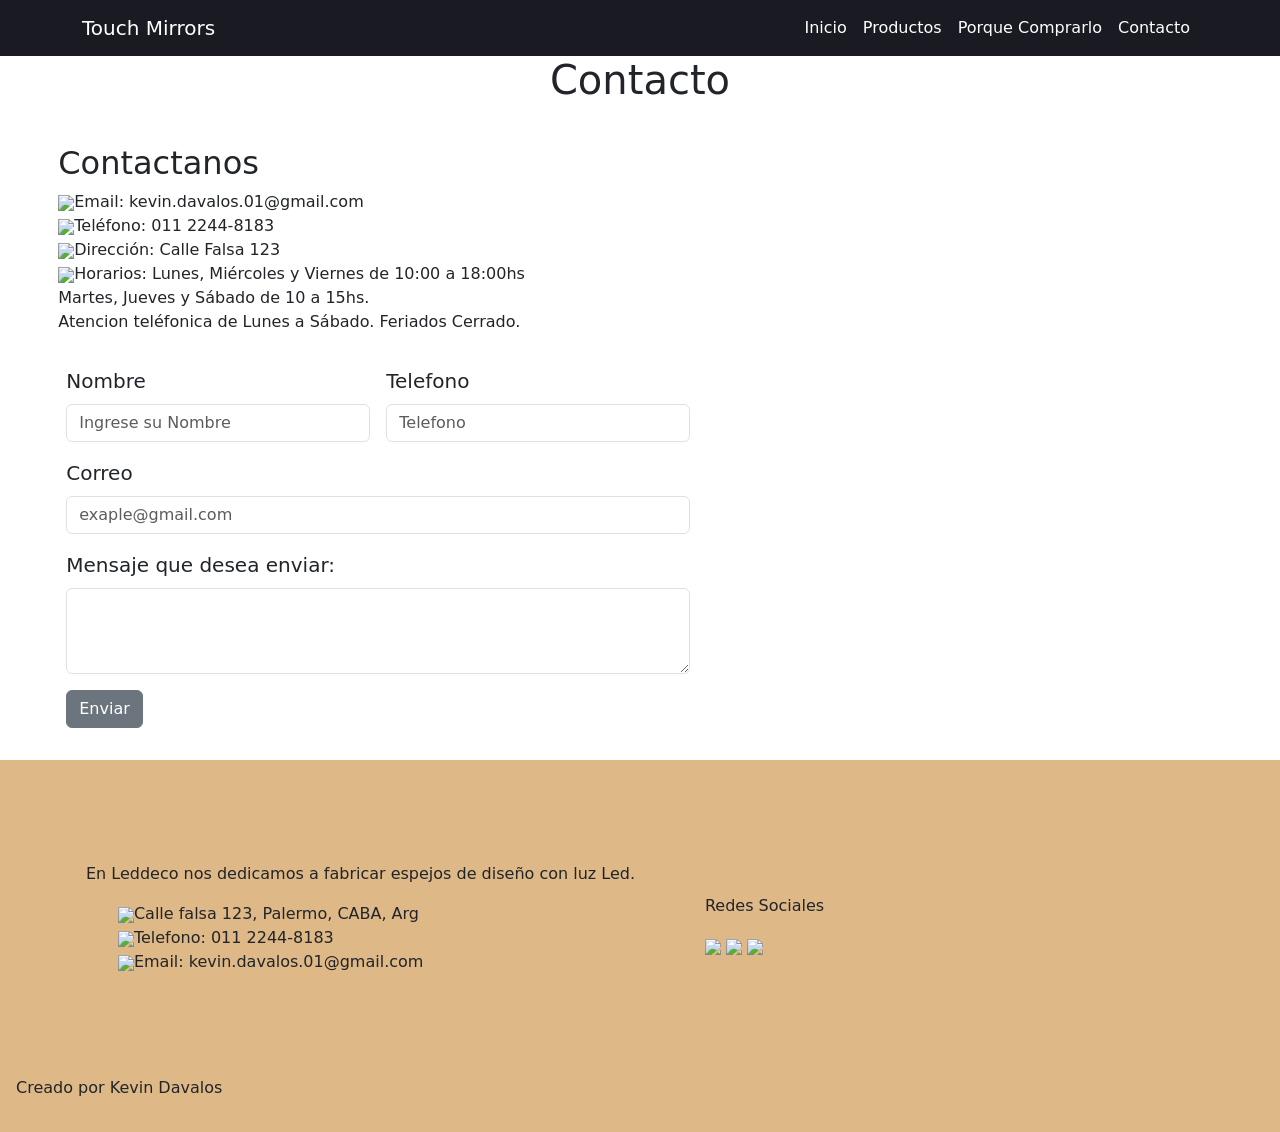
==== secciones/contacto.html @ 637d39f2 "first commit" ====
<!DOCTYPE html>
<html lang="en">
<head>
    <meta charset="UTF-8">
    <meta http-equiv="X-UA-Compatible" content="IE=edge">
    <meta name="viewport" content="width=device-width, initial-scale=1.0">
    <meta name="description" content="Contactate con nosotros para saber el espejo ideal.">
    <meta name="keywords" content="Espejos Led, Espejos, Espejos tactiles, Touch Mirror">
    <link href="https://cdn.jsdelivr.net/npm/bootstrap@5.1.3/dist/css/bootstrap.min.css" rel="stylesheet" integrity="sha384-1BmE4kWBq78iYhFldvKuhfTAU6auU8tT94WrHftjDbrCEXSU1oBoqyl2QvZ6jIW3" crossorigin="anonymous">
    <link rel="stylesheet" href="../css/estilos.css">
    <title>Contacto</title>
</head>
<body>
    <div class="grid-container">
        <header>
            <nav class="navbar navbar-expand-lg navbar-light colorNav">
                <div class="container">
                    <a class="navbar-brand text-white" href="#">Touch Mirrors</a>
                    <button class="navbar-toggler" type="button" data-bs-toggle="collapse" data-bs-target="#navbarNav" aria-controls="navbarNav" aria-expanded="false" aria-label="Toggle navigation">
                        <span class="navbar-toggler-icon"></span>
                    </button>
                    <div class="collapse navbar-collapse justify-content-end" id="navbarNav">
                        <ul class="navbar-nav">
                            <li class="nav-item">
                                <a class="nav-link text-white" href="../index.html">Inicio</a>
                            </li>
                            <li class="nav-item">
                                <a class="nav-link text-white" href="./productos.html">Productos</a>
                            </li>
                            <li class="nav-item">
                                <a class="nav-link text-white" href="./porquecomprarlo.html">Porque Comprarlo</a>
                            </li>
                            <li class="nav-item">
                                <a class="nav-link text-white" href="./contacto.html">Contacto</a>
                            </li>
                        </ul>
                    </div>
                </div>
              </nav>
        </header>
        <main>
            <section class="title-contacto">
                <h1>Contacto</h1>
            </section>
            <section class="container-flex-contacto">
                <div class="datos-formulario">
                    <h2>Contactanos</h2>
                    <ul>
                        <li><img src="https://img.icons8.com/ios/20/000000/new-post.png"/>Email: kevin.davalos.01@gmail.com</li>
                        <li><img src="https://img.icons8.com/ios/20/000000/phone.png"/>Teléfono: 011 2244-8183</li>
                        <li><img src="https://img.icons8.com/ios/20/000000/marker--v1.png"/>Dirección: Calle Falsa 123</li>
                        <li><img src="https://img.icons8.com/ios/20/000000/delivery-time.png"/>Horarios: Lunes, Miércoles y Viernes de 10:00 a 18:00hs</li>
                        <li>Martes, Jueves y Sábado de 10 a 15hs.</li>
                        <li>Atencion teléfonica de Lunes a Sábado. Feriados Cerrado.</li>
                    </ul>
                    <!-- <p>Email: kevin.davalos.01@gmail.com
                            Teléfono: 011 2244-8183
                            Dirección: Calle Falsa 123
                            Horarios: Lunes, Miércoles y Viernes de 10:00 a 18:00hs
                                    Martes, Jueves y Sábado de 10 a 15hs.
                            Atencion teléfonica de Lunes a Sábado. Feriados Cerrado.</p> -->
                    <form class="row g-3">
                        <div class="col-md-6">
                            <label for="Nombre" class="form-label fs-5">Nombre</label>
                            <input type="text" class="form-control" id="Nombre" placeholder="Ingrese su Nombre">
                        </div>
                        <div class="col-md-6">
                            <label for="telefono" class="form-label fs-5">Telefono</label>
                            <input type="tel" class="form-control" id="telefono" placeholder="Telefono">
                        </div>
                        <div class="col-md-12">
                            <label for="email" class="form-label fs-5">Correo</label>
                            <input type="email" class="form-control" id="email" placeholder="exaple@gmail.com">
                        </div>
                        <div class="col-md-12">
                            <label for="consulta" class="form-label fs-5">Mensaje que desea enviar:</label>
                            <textarea class="form-control" id="consulta" rows="3"></textarea>
                        </div>
                        <div class="col-12">
                            <button class="btn btn-secondary" type="submit">Enviar</button>
                        </div>
                    </form>
                </div>
                
                <iframe src="https://www.google.com/maps/embed?pb=!1m18!1m12!1m3!1d3283.335270180261!2d-58.41808983364194!3d-34.62096686867884!2m3!1f0!2f0!3f0!3m2!1i1024!2i768!4f13.1!3m3!1m2!1s0x95bccb98ab026173%3A0x38e312446a074dca!2sYan%20Rivas%20%7C%20Yoga%20%26%20Meditation!5e0!3m2!1ses!2sar!4v1658003781964!5m2!1ses!2sar" width="600" height="450" style="border:0;" allowfullscreen="" loading="lazy" referrerpolicy="no-referrer-when-downgrade"></iframe>
                
            </section>
        </main>
        <footer>
            <div class="container-flex-footer">
                <div class="container-datos">
                    <p>En Leddeco nos dedicamos a fabricar espejos de diseño con luz Led.</p>
                    <ul>
                        <li><img src="https://img.icons8.com/ios/20/000000/marker--v1.png"/>Calle falsa 123, Palermo, CABA, Arg</li>
                        <li><img src="https://img.icons8.com/ios/20/000000/phone.png"/>Telefono: 011 2244-8183</li>
                        <li><img src="https://img.icons8.com/ios/20/000000/new-post.png"/>Email: kevin.davalos.01@gmail.com</li>
                    </ul>
                </div>
                <div>
                    <p>Redes Sociales</p>
                    <a target="_blank" href="https://www.instagram.com/"><img src="https://img.icons8.com/fluency/35/000000/instagram-new.png"/></a>
                    <a target="_blank" href="https://es-la.facebook.com/"><img src="https://img.icons8.com/color/35/000000/facebook-new.png"/></a>
                    <a target="_blank" href="https://twitter.com/i/flow/login"><img src="https://img.icons8.com/color/35/000000/twitter--v1.png"/></a>
                    
                </div>
                <iframe src="https://www.google.com/maps/embed?pb=!1m18!1m12!1m3!1d3283.335270180261!2d-58.41808983364194!3d-34.62096686867884!2m3!1f0!2f0!3f0!3m2!1i1024!2i768!4f13.1!3m3!1m2!1s0x95bccb98ab026173%3A0x38e312446a074dca!2sYan%20Rivas%20%7C%20Yoga%20%26%20Meditation!5e0!3m2!1ses!2sar!4v1658003781964!5m2!1ses!2sar" width="600" height="450" style="border:0;" allowfullscreen="" loading="lazy" referrerpolicy="no-referrer-when-downgrade"></iframe>
            </div>
            <div class="autor-footer">
                <p>Creado por Kevin Davalos</p>
            </div>
        </footer>
    </div>
    <script src="https://cdn.jsdelivr.net/npm/bootstrap@5.1.3/dist/js/bootstrap.bundle.min.js"
    integrity="sha384-ka7Sk0Gln4gmtz2MlQnikT1wXgYsOg+OMhuP+IlRH9sENBO0LRn5q+8nbTov4+1p" crossorigin="anonymous">
  </script>
</body>
</html>
---- css/estilos.css ----
/* Acomodamiento de area */
header {
  grid-area: header; }

main {
  grid-area: main; }

footer {
  grid-area: footer; }

/* Grilla General */
.grid-container {
  display: grid;
  grid-template-areas: "header" "main" "footer";
  grid-template-columns: auto;
  grid-template-rows: repeat(3, auto); }
  @media (min-width: 768px) {
    .grid-container {
      grid-template-areas: "header header" "main main" "footer footer";
      grid-template-columns: repeat(2, auto);
      grid-template-rows: repeat(3, auto); } }
  @media (min-width: 1024px) {
    .grid-container {
      grid-template-areas: "header header header" "main main main" "footer footer footer";
      grid-template-columns: repeat(3, auto);
      grid-template-rows: repeat(3, auto); } }

header .colorNav {
  background-color: #1a1a22; }

main .container-fondoIndex {
  background-color: black;
  min-height: 91vh;
  display: flex;
  flex-direction: column;
  justify-content: center; }
  @media (min-width: 768px) {
    main .container-fondoIndex {
      flex-direction: row;
      justify-content: space-evenly;
      align-items: center; } }
  @media (min-width: 1024px) {
    main .container-fondoIndex {
      flex-direction: row;
      justify-content: space-evenly;
      align-items: center; } }
  main .container-fondoIndex h1 {
    color: white;
    text-align: center; }
    @media (min-width: 768px) {
      main .container-fondoIndex h1 {
        font-size: 3rem; } }
    @media (min-width: 1024px) {
      main .container-fondoIndex h1 {
        font-size: 5rem; } }
  main .container-fondoIndex .imgfondo {
    width: 20rem;
    margin: 0 auto; }
    @media (min-width: 768px) {
      main .container-fondoIndex .imgfondo {
        margin: 0;
        width: 25rem; } }
    @media (min-width: 1024px) {
      main .container-fondoIndex .imgfondo {
        margin: 0;
        width: 28rem; } }

main .container-flex-Nosotros {
  display: flex;
  flex-direction: column;
  padding: 2rem 0; }
  @media (min-width: 768px) {
    main .container-flex-Nosotros {
      flex-direction: row; } }
  main .container-flex-Nosotros .imgNosotros {
    width: 100%; }
    @media (min-width: 768px) {
      main .container-flex-Nosotros .imgNosotros {
        width: 28rem; } }
    @media (min-width: 1024px) {
      main .container-flex-Nosotros .imgNosotros {
        width: 35rem; } }
  main .container-flex-Nosotros .containerNosotros {
    padding: 1.5rem;
    display: flex;
    flex-direction: column; }
    @media (min-width: 1024px) {
      main .container-flex-Nosotros .containerNosotros {
        padding: 0.9rem 2rem;
        width: 55%; } }
    @media (min-width: 1024px) {
      main .container-flex-Nosotros .containerNosotros h2 {
        font-size: 3rem; } }
    main .container-flex-Nosotros .containerNosotros a {
      text-decoration: none; }

main .destacado {
  display: flex;
  flex-direction: column; }
  main .destacado h3 {
    text-align: center;
    margin-bottom: 1rem; }
  main .destacado .container-destacado {
    display: flex;
    flex-wrap: wrap;
    justify-content: space-evenly; }
    @media (min-width: 576px) {
      main .destacado .container-destacado {
        justify-content: space-evenly; } }
    main .destacado .container-destacado .producto {
      height: auto;
      margin-bottom: 1rem; }
      main .destacado .container-destacado .producto img {
        width: 11rem; }
        @media (min-width: 528px) {
          main .destacado .container-destacado .producto img {
            width: 13rem; } }
        @media (min-width: 768px) {
          main .destacado .container-destacado .producto img {
            width: 16rem; } }
      main .destacado .container-destacado .producto h4 {
        text-align: center;
        margin-bottom: 5px; }
      main .destacado .container-destacado .producto p {
        text-align: center;
        margin-bottom: 3px; }
      main .destacado .container-destacado .producto .button {
        display: flex;
        justify-content: center; }
        main .destacado .container-destacado .producto .button a {
          text-decoration: none; }
  main .destacado a {
    text-decoration: none;
    text-align: center;
    margin-bottom: 1rem; }

@media (min-width: 1024px) {
  main .container-flex-categoria h3 {
    text-align: center; } }

main .container-flex-seguro {
  display: flex;
  flex-direction: column;
  align-items: center;
  margin: 1rem 0; }
  @media (min-width: 768px) {
    main .container-flex-seguro {
      justify-content: center;
      flex-direction: row; } }
  main .container-flex-seguro .container-seguro {
    display: flex;
    flex-direction: row;
    padding: 1rem 1.5rem; }
    @media (min-width: 1024px) {
      main .container-flex-seguro .container-seguro {
        padding: 0 1.5rem; } }
  @media (min-width: 768px) {
    main .container-flex-seguro .btn1 {
      border-right: 1px solid black; } }
  @media (min-width: 768px) {
    main .container-flex-seguro .btn3 {
      border-left: 1px solid black; } }

main .productos {
  display: flex;
  flex-direction: column; }
  main .productos h3 {
    text-align: center;
    margin-bottom: 1rem; }
  main .productos .container-productos {
    display: flex;
    flex-wrap: wrap;
    justify-content: space-evenly; }
    @media (min-width: 576px) {
      main .productos .container-productos {
        justify-content: space-evenly; } }
    main .productos .container-productos .producto {
      height: auto;
      margin-bottom: 1rem;
      max-width: 11rem; }
      @media (min-width: 528px) {
        main .productos .container-productos .producto {
          max-width: 13rem; } }
      @media (min-width: 768px) {
        main .productos .container-productos .producto {
          max-width: 17rem; } }
      main .productos .container-productos .producto img {
        width: 11rem;
        height: 8rem; }
        @media (min-width: 528px) {
          main .productos .container-productos .producto img {
            width: 13rem; } }
        @media (min-width: 768px) {
          main .productos .container-productos .producto img {
            width: 17rem;
            height: 11rem; } }
      main .productos .container-productos .producto h4 {
        text-align: center; }
      main .productos .container-productos .producto .ajuste {
        margin-bottom: 0; }
      main .productos .container-productos .producto p {
        text-align: center;
        margin-bottom: 3px; }
      main .productos .container-productos .producto .button {
        display: flex;
        justify-content: center; }
        main .productos .container-productos .producto .button a {
          text-decoration: none; }

main .container-title h1 {
  text-align: center; }

main .container-flex-pqcomprarlo {
  margin: 0 1rem; }
  @media (min-width: 576px) {
    main .container-flex-pqcomprarlo {
      margin: 0 3rem; } }
  @media (min-width: 768px) {
    main .container-flex-pqcomprarlo {
      margin: 0 5rem; } }
  @media (min-width: 1024px) {
    main .container-flex-pqcomprarlo {
      margin: 0 8rem; } }
  main .container-flex-pqcomprarlo .container-info {
    display: flex;
    flex-direction: column;
    margin-bottom: 1.2rem; }
    @media (min-width: 768px) {
      main .container-flex-pqcomprarlo .container-info {
        flex-direction: row; } }
    main .container-flex-pqcomprarlo .container-info img {
      width: 100%; }
    @media (min-width: 768px) {
      main .container-flex-pqcomprarlo .container-info .img1 {
        width: 25rem;
        height: 20rem; } }
    @media (min-width: 768px) {
      main .container-flex-pqcomprarlo .container-info .img2 {
        width: 16.9375rem;
        height: 16.375rem; } }
    @media (min-width: 768px) {
      main .container-flex-pqcomprarlo .container-info .img3 {
        width: 17.6875rem;
        height: 16.375rem; } }
    @media (min-width: 768px) {
      main .container-flex-pqcomprarlo .container-info .img4 {
        width: 26.4375rem;
        height: 15.375rem; } }
    @media (min-width: 768px) {
      main .container-flex-pqcomprarlo .container-info .img5 {
        width: 33.125rem;
        height: 21.375rem; } }

main .container-flex-funciones {
  display: flex;
  flex-direction: column;
  margin: 0 1rem; }
  @media (min-width: 576px) {
    main .container-flex-funciones {
      margin: 0 3rem; } }
  @media (min-width: 768px) {
    main .container-flex-funciones {
      margin: 0 5rem; } }
  @media (min-width: 1024px) {
    main .container-flex-funciones {
      margin: 0 8rem; } }
  main .container-flex-funciones .container-toda-funcion {
    display: flex;
    flex-direction: column; }
    @media (min-width: 768px) {
      main .container-flex-funciones .container-toda-funcion {
        flex-direction: row; } }
    main .container-flex-funciones .container-toda-funcion .container-funciones {
      display: flex;
      flex-direction: column; }
      @media (min-width: 768px) {
        main .container-flex-funciones .container-toda-funcion .container-funciones {
          width: 60%; } }
      @media (min-width: 1024px) {
        main .container-flex-funciones .container-toda-funcion .container-funciones {
          width: 50%; } }
      main .container-flex-funciones .container-toda-funcion .container-funciones .container-funcion {
        display: flex;
        flex-direction: column; }
        @media (min-width: 768px) {
          main .container-flex-funciones .container-toda-funcion .container-funciones .container-funcion {
            flex-direction: row; } }
        main .container-flex-funciones .container-toda-funcion .container-funciones .container-funcion img {
          width: 5rem;
          height: 5rem;
          margin-right: 1rem; }
  main .container-flex-funciones .img-empaniado {
    display: flex;
    justify-content: space-evenly; }
    @media (min-width: 768px) {
      main .container-flex-funciones .img-empaniado {
        flex-direction: column;
        margin: 0 auto; } }
    @media (min-width: 1024px) {
      main .container-flex-funciones .img-empaniado {
        flex-direction: row;
        align-items: center;
        margin: 0;
        width: 50%;
        justify-content: center; } }
    @media (min-width: 1024px) {
      main .container-flex-funciones .img-empaniado img {
        margin: 0 1rem; } }

main .title-contacto h1 {
  text-align: center; }

main .container-flex-contacto {
  display: flex;
  flex-direction: column;
  padding: 2rem; }
  @media (min-width: 768px) {
    main .container-flex-contacto {
      flex-direction: row;
      align-items: center;
      justify-content: center; } }
  @media (min-width: 1024px) {
    main .container-flex-contacto {
      flex-direction: row;
      align-items: inherit;
      justify-content: space-around; } }
  @media (min-width: 1024px) {
    main .container-flex-contacto .datos-formulario {
      width: 40rem; } }
  main .container-flex-contacto .datos-formulario ul {
    list-style: none;
    padding: 0; }
  main .container-flex-contacto .datos-formulario form {
    margin: 1rem; }
    @media (min-width: 1024px) {
      main .container-flex-contacto .datos-formulario form {
        margin: 0rem; } }
  main .container-flex-contacto iframe {
    display: none; }
    @media (min-width: 768px) {
      main .container-flex-contacto iframe {
        display: inherit;
        height: 28.125rem;
        width: 14.4375rem; } }
    @media (min-width: 1024px) {
      main .container-flex-contacto iframe {
        display: inherit;
        height: 28.125rem;
        width: 29.4375rem; } }

footer {
  background-color: burlywood;
  padding: 1rem; }
  footer .container-flex-footer {
    display: flex;
    flex-direction: column; }
    @media (min-width: 1024px) {
      footer .container-flex-footer {
        display: flex;
        flex-direction: row;
        justify-content: space-evenly;
        align-items: center; } }
    footer .container-flex-footer .container-datos ul li {
      list-style: none; }
    footer .container-flex-footer iframe {
      width: 100%;
      height: 8rem; }
      @media (min-width: 1024px) {
        footer .container-flex-footer iframe {
          width: 18.75rem;
          height: 18.75rem;
          padding: 1rem;
          margin: 0; } }
  @media (min-width: 576px) {
    footer .autor-footer {
      align-items: center; } }
  @media (min-width: 768px) {
    footer .autor-footer {
      align-items: center; } }
  @media (min-width: 1024px) {
    footer .autor-footer {
      align-items: center; } }
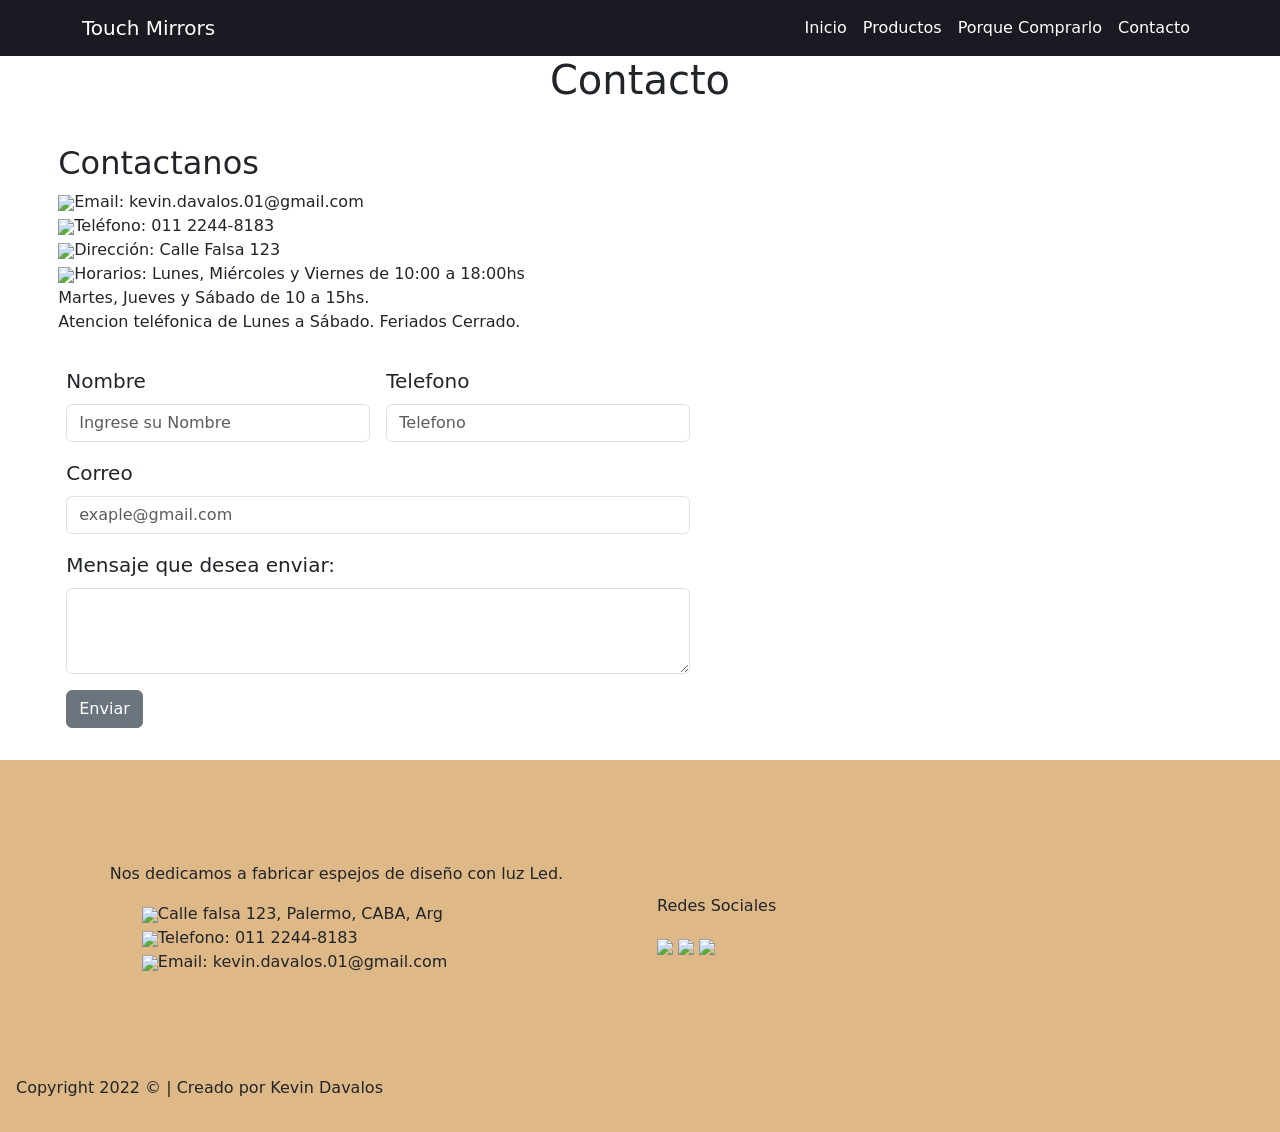
==== commit 05942df5: "first commit" ====
--- a/secciones/contacto.html
+++ b/secciones/contacto.html
@@ -53,12 +53,6 @@
                         <li>Martes, Jueves y Sábado de 10 a 15hs.</li>
                         <li>Atencion teléfonica de Lunes a Sábado. Feriados Cerrado.</li>
                     </ul>
-                    <!-- <p>Email: kevin.davalos.01@gmail.com
-                            Teléfono: 011 2244-8183
-                            Dirección: Calle Falsa 123
-                            Horarios: Lunes, Miércoles y Viernes de 10:00 a 18:00hs
-                                    Martes, Jueves y Sábado de 10 a 15hs.
-                            Atencion teléfonica de Lunes a Sábado. Feriados Cerrado.</p> -->
                     <form class="row g-3">
                         <div class="col-md-6">
                             <label for="Nombre" class="form-label fs-5">Nombre</label>
@@ -89,7 +83,7 @@
         <footer>
             <div class="container-flex-footer">
                 <div class="container-datos">
-                    <p>En Leddeco nos dedicamos a fabricar espejos de diseño con luz Led.</p>
+                    <p>Nos dedicamos a fabricar espejos de diseño con luz Led.</p>
                     <ul>
                         <li><img src="https://img.icons8.com/ios/20/000000/marker--v1.png"/>Calle falsa 123, Palermo, CABA, Arg</li>
                         <li><img src="https://img.icons8.com/ios/20/000000/phone.png"/>Telefono: 011 2244-8183</li>
@@ -106,12 +100,12 @@
                 <iframe src="https://www.google.com/maps/embed?pb=!1m18!1m12!1m3!1d3283.335270180261!2d-58.41808983364194!3d-34.62096686867884!2m3!1f0!2f0!3f0!3m2!1i1024!2i768!4f13.1!3m3!1m2!1s0x95bccb98ab026173%3A0x38e312446a074dca!2sYan%20Rivas%20%7C%20Yoga%20%26%20Meditation!5e0!3m2!1ses!2sar!4v1658003781964!5m2!1ses!2sar" width="600" height="450" style="border:0;" allowfullscreen="" loading="lazy" referrerpolicy="no-referrer-when-downgrade"></iframe>
             </div>
             <div class="autor-footer">
-                <p>Creado por Kevin Davalos</p>
+                <p>Copyright 2022 &copy; | Creado por Kevin Davalos</p>
             </div>
         </footer>
     </div>
     <script src="https://cdn.jsdelivr.net/npm/bootstrap@5.1.3/dist/js/bootstrap.bundle.min.js"
     integrity="sha384-ka7Sk0Gln4gmtz2MlQnikT1wXgYsOg+OMhuP+IlRH9sENBO0LRn5q+8nbTov4+1p" crossorigin="anonymous">
-  </script>
+    </script>
 </body>
 </html>
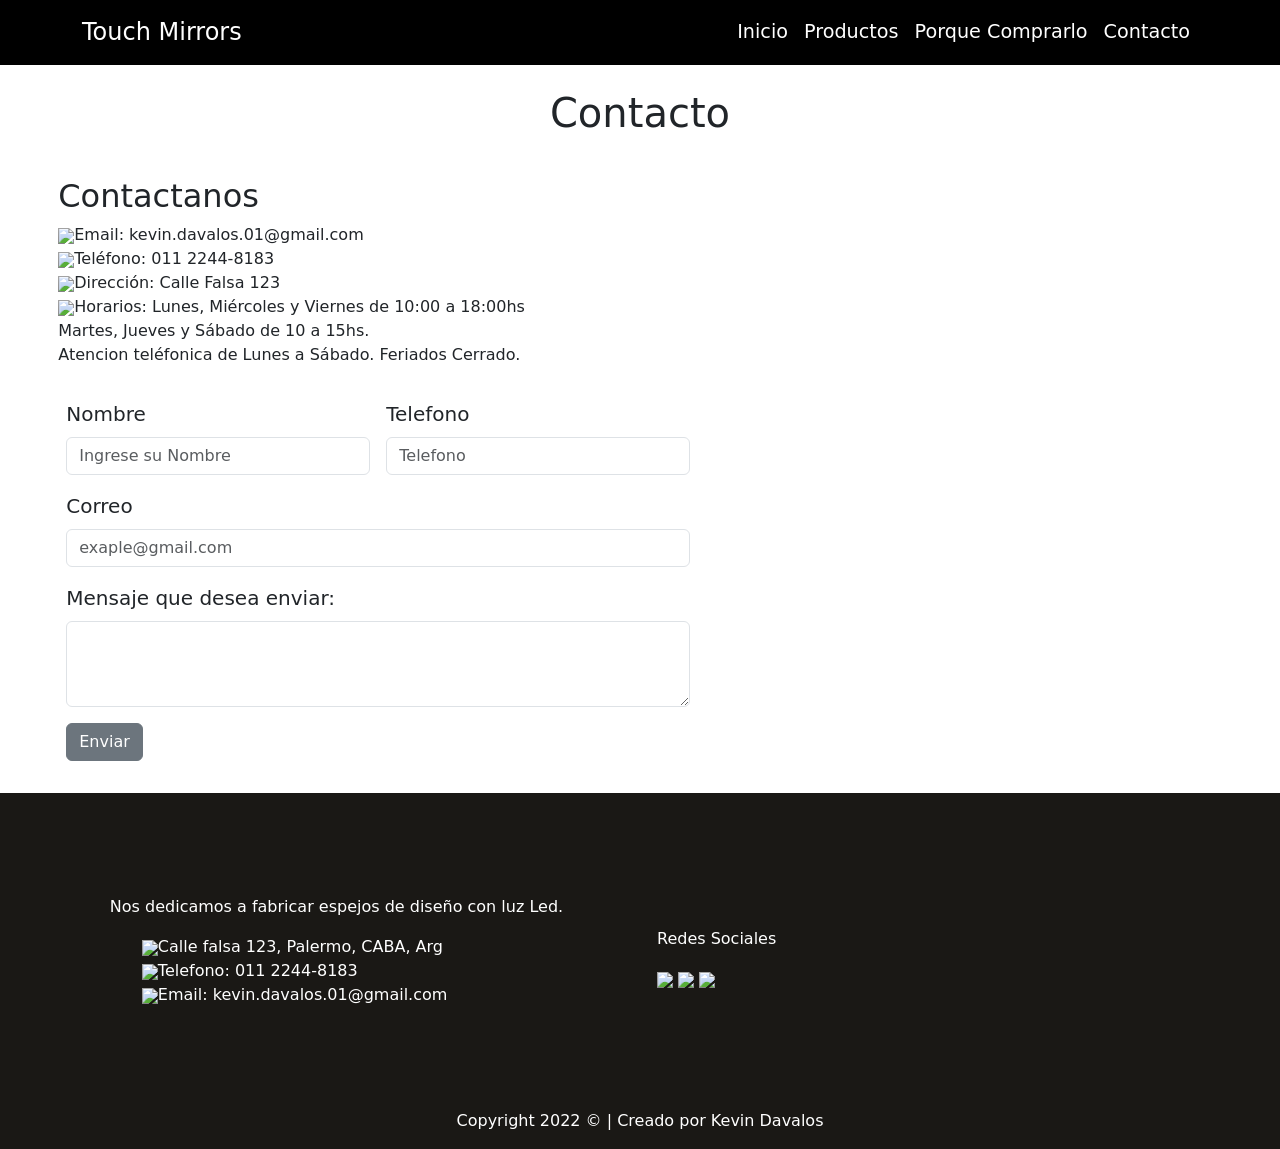
==== commit e353a003: "first commit" ====
--- a/secciones/contacto.html
+++ b/secciones/contacto.html
@@ -85,12 +85,12 @@
                 <div class="container-datos">
                     <p>Nos dedicamos a fabricar espejos de diseño con luz Led.</p>
                     <ul>
-                        <li><img src="https://img.icons8.com/ios/20/000000/marker--v1.png"/>Calle falsa 123, Palermo, CABA, Arg</li>
-                        <li><img src="https://img.icons8.com/ios/20/000000/phone.png"/>Telefono: 011 2244-8183</li>
-                        <li><img src="https://img.icons8.com/ios/20/000000/new-post.png"/>Email: kevin.davalos.01@gmail.com</li>
+                        <li><img src="https://img.icons8.com/ios/20/FFFFFF/marker--v1.png"/>Calle falsa 123, Palermo, CABA, Arg</li>
+                        <li><img src="https://img.icons8.com/ios/20/FFFFFF/phone.png"/>Telefono: 011 2244-8183</li>
+                        <li><img src="https://img.icons8.com/ios/20/FFFFFF/new-post.png"/>Email: kevin.davalos.01@gmail.com</li>
                     </ul>
                 </div>
-                <div>
+                <div class="container-redes">
                     <p>Redes Sociales</p>
                     <a target="_blank" href="https://www.instagram.com/"><img src="https://img.icons8.com/fluency/35/000000/instagram-new.png"/></a>
                     <a target="_blank" href="https://es-la.facebook.com/"><img src="https://img.icons8.com/color/35/000000/facebook-new.png"/></a>
--- a/css/estilos.css
+++ b/css/estilos.css
@@ -32,7 +32,31 @@
       grid-template-rows: repeat(3, auto); } }
 
 header .colorNav {
-  background-color: #1a1a22; }
+  background-color: black; }
+
+header .navbar-brand {
+  font-size: 1.5rem; }
+
+header .navbar-nav .nav-link {
+  font-size: 1.2rem;
+  display: inline-block;
+  margin-block: 2px;
+  text-decoration: none;
+  position: relative; }
+  header .navbar-nav .nav-link::after {
+    content: "";
+    width: 100%;
+    height: 1px;
+    background-color: #fff;
+    border-radius: 4px;
+    position: absolute;
+    left: 0;
+    bottom: 0;
+    transform: scaleX(0);
+    transform-origin: left;
+    transition: transform .25s ease; }
+  header .navbar-nav .nav-link:hover::after {
+    transform: scaleX(1); }
 
 main .container-fondoIndex {
   background-color: black;
@@ -52,7 +76,8 @@
       align-items: center; } }
   main .container-fondoIndex h1 {
     color: white;
-    text-align: center; }
+    text-align: center;
+    filter: drop-shadow(5px 4px 4px white); }
     @media (min-width: 768px) {
       main .container-fondoIndex h1 {
         font-size: 3rem; } }
@@ -61,7 +86,8 @@
         font-size: 5rem; } }
   main .container-fondoIndex .imgfondo {
     width: 20rem;
-    margin: 0 auto; }
+    margin: 0 auto;
+    filter: drop-shadow(4px 6px 12px white); }
     @media (min-width: 768px) {
       main .container-fondoIndex .imgfondo {
         margin: 0;
@@ -97,8 +123,31 @@
     @media (min-width: 1024px) {
       main .container-flex-Nosotros .containerNosotros h2 {
         font-size: 3rem; } }
-    main .container-flex-Nosotros .containerNosotros a {
-      text-decoration: none; }
+    main .container-flex-Nosotros .containerNosotros .buttonindex {
+      width: 7rem;
+      text-decoration: none;
+      padding: 10px 10px;
+      color: #17318af1;
+      border: 1px solid #17318af1;
+      position: relative; }
+      main .container-flex-Nosotros .containerNosotros .buttonindex::before, main .container-flex-Nosotros .containerNosotros .buttonindex::after {
+        content: "";
+        position: absolute;
+        width: 40px;
+        height: 40px;
+        border: inherit;
+        transition: all .5s; }
+      main .container-flex-Nosotros .containerNosotros .buttonindex::before {
+        top: -10px;
+        left: -10px;
+        border-width: 1px 0 0 1px; }
+      main .container-flex-Nosotros .containerNosotros .buttonindex::after {
+        bottom: -10px;
+        right: -10px;
+        border-width: 0 1px 1px 0; }
+      main .container-flex-Nosotros .containerNosotros .buttonindex:hover::before, main .container-flex-Nosotros .containerNosotros .buttonindex:hover::after {
+        width: calc(100% + 20px);
+        height: calc(100% + 20px); }
 
 main .destacado {
   display: flex;
@@ -115,7 +164,8 @@
         justify-content: space-evenly; } }
     main .destacado .container-destacado .producto {
       height: auto;
-      margin-bottom: 1rem; }
+      margin-bottom: 1rem;
+      box-shadow: 0px 5px 15px rgba(0, 0, 0, 0.25); }
       main .destacado .container-destacado .producto img {
         width: 11rem; }
         @media (min-width: 528px) {
@@ -132,13 +182,47 @@
         margin-bottom: 3px; }
       main .destacado .container-destacado .producto .button {
         display: flex;
-        justify-content: center; }
+        justify-content: center;
+        margin-bottom: 1rem; }
         main .destacado .container-destacado .producto .button a {
+          color: black;
+          padding: 10px 20px;
+          background-color: #17C3B2;
+          border-radius: 10%;
           text-decoration: none; }
-  main .destacado a {
-    text-decoration: none;
-    text-align: center;
-    margin-bottom: 1rem; }
+          main .destacado .container-destacado .producto .button a:hover {
+            background-color: #4472CA; }
+  main .destacado .buttonmasproductos {
+    display: flex;
+    justify-content: center; }
+    main .destacado .buttonmasproductos .buttonindexproduc {
+      text-decoration: none;
+      text-align: center;
+      margin-bottom: 1rem;
+      width: 160px;
+      text-decoration: none;
+      padding: 10px 10px;
+      color: #17318af1;
+      border: 1px solid #17318af1;
+      position: relative; }
+      main .destacado .buttonmasproductos .buttonindexproduc::before, main .destacado .buttonmasproductos .buttonindexproduc::after {
+        content: "";
+        position: absolute;
+        width: 40px;
+        height: 40px;
+        border: inherit;
+        transition: all .5s; }
+      main .destacado .buttonmasproductos .buttonindexproduc::before {
+        top: -10px;
+        left: -10px;
+        border-width: 1px 0 0 1px; }
+      main .destacado .buttonmasproductos .buttonindexproduc::after {
+        bottom: -10px;
+        right: -10px;
+        border-width: 0 1px 1px 0; }
+      main .destacado .buttonmasproductos .buttonindexproduc:hover::before, main .destacado .buttonmasproductos .buttonindexproduc:hover::after {
+        width: calc(100% + 20px);
+        height: calc(100% + 20px); }
 
 @media (min-width: 1024px) {
   main .container-flex-categoria h3 {
@@ -166,6 +250,11 @@
   @media (min-width: 768px) {
     main .container-flex-seguro .btn3 {
       border-left: 1px solid black; } }
+
+main .fondo-producto {
+  margin: 1.5rem 0; }
+  main .fondo-producto h1 {
+    text-align: center; }
 
 main .productos {
   display: flex;
@@ -183,7 +272,8 @@
     main .productos .container-productos .producto {
       height: auto;
       margin-bottom: 1rem;
-      max-width: 11rem; }
+      max-width: 11rem;
+      box-shadow: 0px 5px 15px rgba(0, 0, 0, 0.25); }
       @media (min-width: 528px) {
         main .productos .container-productos .producto {
           max-width: 13rem; } }
@@ -209,12 +299,21 @@
         margin-bottom: 3px; }
       main .productos .container-productos .producto .button {
         display: flex;
-        justify-content: center; }
+        justify-content: center;
+        margin-bottom: 1rem; }
         main .productos .container-productos .producto .button a {
+          color: black;
+          padding: 10px 20px;
+          background-color: #17C3B2;
+          border-radius: 10%;
           text-decoration: none; }
-
-main .container-title h1 {
-  text-align: center; }
+          main .productos .container-productos .producto .button a:hover {
+            background-color: #4472CA; }
+
+main .container-title {
+  margin: 1.5rem 0; }
+  main .container-title h1 {
+    text-align: center; }
 
 main .container-flex-pqcomprarlo {
   margin: 0 1rem; }
@@ -313,8 +412,10 @@
       main .container-flex-funciones .img-empaniado img {
         margin: 0 1rem; } }
 
-main .title-contacto h1 {
-  text-align: center; }
+main .title-contacto {
+  margin-top: 1.5rem; }
+  main .title-contacto h1 {
+    text-align: center; }
 
 main .container-flex-contacto {
   display: flex;
@@ -355,7 +456,7 @@
         width: 29.4375rem; } }
 
 footer {
-  background-color: burlywood;
+  background-color: #1a1815;
   padding: 1rem; }
   footer .container-flex-footer {
     display: flex;
@@ -366,8 +467,12 @@
         flex-direction: row;
         justify-content: space-evenly;
         align-items: center; } }
-    footer .container-flex-footer .container-datos ul li {
-      list-style: none; }
+    footer .container-flex-footer .container-datos {
+      color: white; }
+      footer .container-flex-footer .container-datos ul li {
+        list-style: none; }
+    footer .container-flex-footer .container-redes p {
+      color: white; }
     footer .container-flex-footer iframe {
       width: 100%;
       height: 8rem; }
@@ -377,12 +482,8 @@
           height: 18.75rem;
           padding: 1rem;
           margin: 0; } }
-  @media (min-width: 576px) {
-    footer .autor-footer {
-      align-items: center; } }
-  @media (min-width: 768px) {
-    footer .autor-footer {
-      align-items: center; } }
-  @media (min-width: 1024px) {
-    footer .autor-footer {
-      align-items: center; } }
+  footer .autor-footer {
+    color: white;
+    text-align: center; }
+    footer .autor-footer p {
+      margin: 0; }
